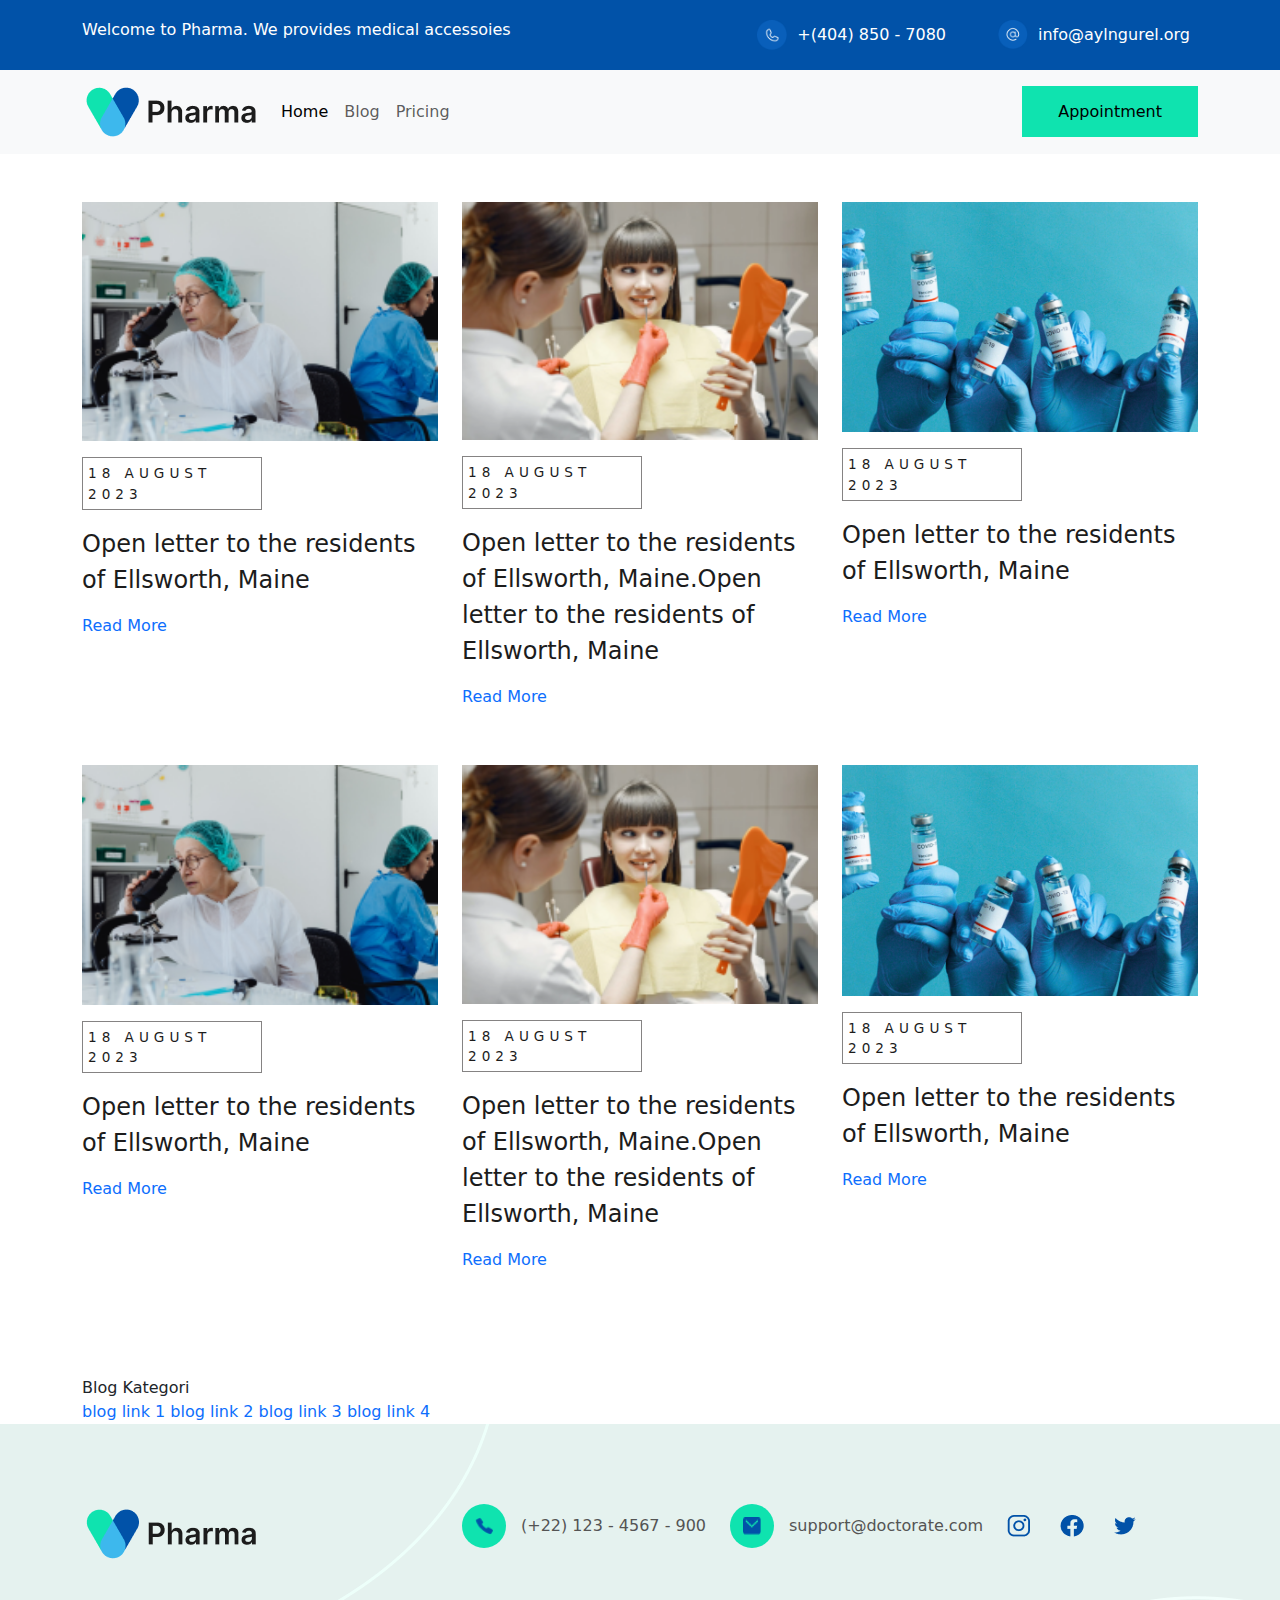
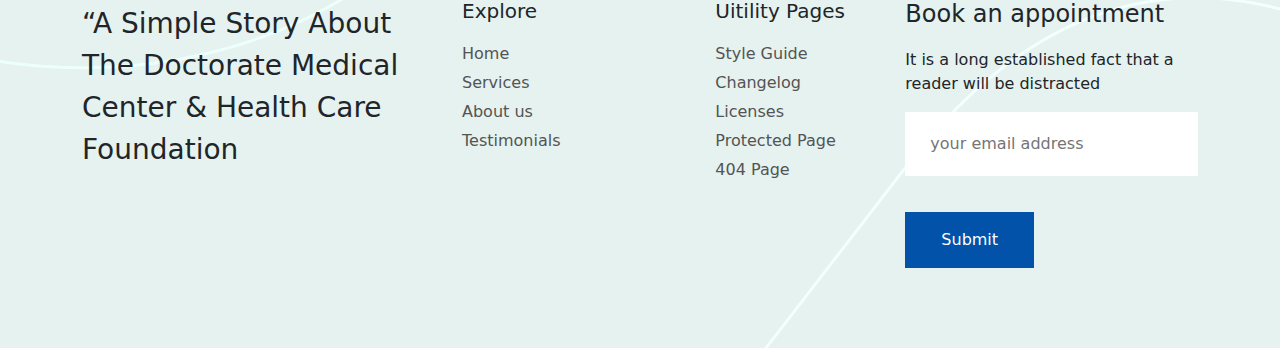
==== blog.html @ 0de9c076 "create blog.html" ====
<!DOCTYPE html>
<html lang="en">

<head>
    <!--Bizim kullandığımz bootstrap'in grid i kütüphane 12 li grid üzerinden devam ediyor ama daha fazla olanları da var.-->
    <meta charset="UTF-8">
    <meta name="viewport" content="width=device-width, initial-scale=1.0">
    <title>Document</title>
    <!--bootstrap cdn ile projeye yüklemiş olduk.css dosyasını buraya/integrity ilgili dosya değişirse html tutayacağı için inmeyecek-->
    <link href="https://cdn.jsdelivr.net/npm/bootstrap@5.3.3/dist/css/bootstrap.min.css" rel="stylesheet"
        integrity="sha384-QWTKZyjpPEjISv5WaRU9OFeRpok6YctnYmDr5pNlyT2bRjXh0JMhjY6hW+ALEwIH" crossorigin="anonymous">


    <link rel="stylesheet" href="assets/css/stlye.css"><!--css dosyasının yolunu kaydediyoruz-->
    <!--swipperdan çektik/ link ve script yerini değiştirdik-->

    <link rel="stylesheet" href="https://cdn.jsdelivr.net/npm/swiper@11/swiper-bundle.min.css" />

</head>

<body>
    <header class="sticky-top">
        <div class="top-bar">
            <div class="container"> <!--container class'tır-->
                <div class="row">
                    <div class="col-12 col-lg-6">

                        <span>Welcome to Pharma. We provides medical accessoies</span>
                    </div>

                    <div class="col-12 col-lg-6">
                        <div class="d-flex justify-content-end">
                            <!--gap değeri iki fleximin(kutunun) arasındaki boşluğu sağlıyor-->
                            <a href="tel:+(404) 850 - 7080" class="d-flex gap-2 align-items-center me-4">
                                <i class="icon icon-phone"></i>
                                <span class="me-2"> +(404) 850 - 7080</span>
                            </a>
                            <a href="#" class="d-flex gap-2 align-items-center">
                                <i class="icon icon-mail"></i>
                                <span class=" me-2"> info@aylngurel.org</span>
                            </a>
                        </div>
                    </div>
                </div>
            </div>
        </div>


        <nav class="navbar navbar-expand-lg bg-body-tertiary">
            <div class="container">

                <a class="navbar-brand" href="#">
                    <img src="assets/img/icon/Logo.png" alt="Logo">

                </a>
                <button class="navbar-toggler" type="button" data-bs-toggle="collapse" data-bs-target="#navbarText"
                    aria-controls="navbarText" aria-expanded="false" aria-label="Toggle navigation">
                    <span class="navbar-toggler-icon"></span>
                </button>
                <div class="collapse navbar-collapse" id="navbarText">
                    <ul class="navbar-nav me-auto mb-2 mb-lg-0">
                        <li class="nav-item">
                            <a class="nav-link active" aria-current="page" href="index.html">Home</a>
                        </li>
                        <li class="nav-item">
                            <a class="nav-link" href="#">Blog</a>
                        </li>
                        <li class="nav-item">
                            <a class="nav-link" href="#">Pricing</a>
                        </li>
                    </ul>
                    <span class="navbar-text">
                        <a href="#" class="btn-main-green"> Appointment </a>

                    </span>
                </div>
            </div>
        </nav>
    </header>
    <section>
        <div class="container py-5">
            <div class="row">
                <div class="col-4 mb-4">
                    <div class="blog-card">
                        <div class="blog-card-img mb-3">
                            <img src="assets/img/team/lady.png" alt="blog.html">
                        </div>
                        <div class="blog-card-info">
                            <div class="blog-card-info-date mb-3">18 August 2023</div>
                            <div class="blog-card-info-title mb-3 ">Open letter to the residents of Ellsworth, Maine
                            </div>
                            <div class="blog-card-info-link mb-3">
                                <a href="#"> Read More </a>
                            </div>
    
                        </div>
                    </div>
    
    
                </div>
                <div class="col-4 mb-4">
                    <div class="blog-card">
                        <div class="blog-card-img mb-3">
                            <img src="assets/img/team/lady2.png" class="" alt="blog">
                        </div>
                        <div class="blog-card-info mb-3">
                            <div class="blog-card-info-date mb-3">18 August 2023</div>
                            <div class="blog-card-info-title mb-3">Open letter to the residents of Ellsworth, Maine.Open
                                letter to the residents of Ellsworth, Maine
                            </div>
                            <div class="blog-card-info-link mb-3">
                                <a href="#"> Read More </a>
                            </div>
    
                        </div>
                    </div>
    
    
                </div>
              
                <div class="col-4 mb-4">
                    <div class="blog-card">
                        <div class="blog-card-img mb-3">
                            <img src="assets/img/team/ilac.png" class=" alt=" blog">
                        </div>
                        <div class="blog-card-info">
                            <div class="blog-card-info-date mb-3">18 August 2023</div>
                            <div class="blog-card-info-title mb-3">Open letter to the residents of Ellsworth, Maine
                            </div>
                            <div class="blog-card-info-link mb-3">
                                <a href="#"> Read More </a>
                            </div>
    
                        </div>
                    </div>
    
    
                </div>
                <div class="col-4 mb-4">
                    <div class="blog-card">
                        <div class="blog-card-img mb-3">
                            <img src="assets/img/team/lady.png" alt="blog.html">
                        </div>
                        <div class="blog-card-info">
                            <div class="blog-card-info-date mb-3">18 August 2023</div>
                            <div class="blog-card-info-title mb-3 ">Open letter to the residents of Ellsworth, Maine
                            </div>
                            <div class="blog-card-info-link mb-3">
                                <a href="#"> Read More </a>
                            </div>
    
                        </div>
                    </div>
    
    
                </div>
                <div class="col-4 mb-4">
                    <div class="blog-card">
                        <div class="blog-card-img mb-3">
                            <img src="assets/img/team/lady2.png" class="" alt="blog">
                        </div>
                        <div class="blog-card-info mb-3">
                            <div class="blog-card-info-date mb-3">18 August 2023</div>
                            <div class="blog-card-info-title mb-3">Open letter to the residents of Ellsworth, Maine.Open
                                letter to the residents of Ellsworth, Maine
                            </div>
                            <div class="blog-card-info-link mb-3">
                                <a href="#"> Read More </a>
                            </div>
    
                        </div>
                    </div>
    
    
                </div>
              
                <div class="col-4 mb-4">
                    <div class="blog-card">
                        <div class="blog-card-img mb-3">
                            <img src="assets/img/team/ilac.png" class=" alt=" blog">
                        </div>
                        <div class="blog-card-info">
                            <div class="blog-card-info-date mb-3">18 August 2023</div>
                            <div class="blog-card-info-title mb-3">Open letter to the residents of Ellsworth, Maine
                            </div>
                            <div class="blog-card-info-link mb-3">
                                <a href="#"> Read More </a>
                            </div>
    
                        </div>
                    </div>
    
    
                </div>
    
    </section>
    <section>
        <div class="container">
            <div class="blog-category-wrapper">
                <div class="blog-category ">
                    <div class="blog-category-title ">
                    Blog Kategori
                    </div>
                    <a href="#"> blog link 1</a>
                    <a href="#"> blog link 2</a>
                    <a href="#"> blog link 3</a>
                    <a href="#"> blog link 4</a>
        
                </div>
            </div>
        </div>
    </section>
    <footer>
        <div class="end-blog-card">
            <div class="container">
    
                <div class="row">
                    <div class="col-12 col-lg-3 col-xl-4 ">
                        <div class="end-blog-card-left ">
                            <img src="assets/img/team/Logo.png" class="mb-3" alt="">
                            <div class="fs-3 fw-medium mt-4 lh-md ">
                                “A Simple Story About The Doctorate Medical Center & Health Care Foundation
                            </div>
    
                        </div>
                    </div>
                    <div class="col-12 col-lg-9 col-xl-8 ">
    
                        <div class="row mb-5  ">
                            <div class="col-12 col-lg-auto">
                                <a href="#" class="end-blog-card-phone">
                                    <i class="icon-phone"></i>
                                    <span>(+22) 123 - 4567 - 900</span>
                                </a>
                            </div>
                            <div class="col-12 col-lg-auto">
                                <a href="#" class="end-blog-card-mail">
                                    <i class="icon-mail"></i>
                                    <span>support@doctorate.com</span>
                                </a>
                            </div>
    
                            <div class="col-12 col-lg-auto">
    
                                <div class="end-blog-card-right-social">
                                    <img src="assets/img/team/Insta.png" alt="">
                                    <img src="assets/img/team/f.png" alt="">
                                    <img src="assets/img/team/Twiter.png" alt="">
                                </div>
    
                            </div>
                        </div>
                        <div class="row ">
                            <div class="col-6 col-lg-4 mb-3">
                                <div class="end-blog-card-right">
                                    <div class="fs-5 fw-medium mb-3">
                                        Explore
                                    </div>
                                    <a href="#">Home</a>
                                    <a href="#">Services</a>
                                    <a href="#">About us</a>
                                    <a href="#">Testimonials</a>
                                </div>
                            </div>
                            <div class="col-6 col-lg-3 mb-3">
                                <div class="end-blog-card-right">
                                    <div class="fs-5 fw-medium mb-3">
                                        Uitility Pages
                                    </div>
                                    <a href="#">Style Guide</a>
                                    <a href="#">Changelog</a>
                                    <a href="#">Licenses</a>
                                    <a href="#">Protected Page</a>
                                    <a href="#">404 Page</a>
                                </div>
                            </div>
    
                            <div class="col-12 col-lg-5">
                                <div class="end-blog-card-third">
                                    <div class="end-blog-card-right-third"></div>
                                    <div class="end-blog-card-right-third-title mb-3">
                                        Book an appointment
                                    </div>
                                    <div class="end-blog-card-right-third-desc mb-3">It is a long established fact that
                                        a
                                        reader will be distracted</div>
                                    <input type="email" name="" id="" class="end-blog-card-right-third-input mb-3"
                                        placeholder="your email address">
    
                                    <div class="end-blog-card-right-third-button ">
                                        <a href="#" class="btn-main-blue "> Submit </a>
    
    
                                    </div>
                                </div>
                            </div>
    
                        </div>
                    </div>
                </div>
            </div>
    
    </footer>
       <script src="https://cdn.jsdelivr.net/npm/bootstrap@5.3.3/dist/js/bootstrap.bundle.min.js"
        integrity="sha384-YvpcrYf0tY3lHB60NNkmXc5s9fDVZLESaAA55NDzOxhy9GkcIdslK1eN7N6jIeHz"
        crossorigin="anonymous"></script>

    <script src="https://cdn.jsdelivr.net/npm/swiper@11/swiper-bundle.min.js"></script>
</body>
---- assets/css/stlye.css ----
@charset "UTF-8";
:root {
  --main-blue: #0152A8;
  --main-green: #0fe3af;
}

.bg-main-blue {
  background-color: var(--main-blue);
}

.bg-main-green {
  background-color: var(--main-green);
}

body {
  background-color: #ffffff;
}

/*class lar üzerinden özellik değiştirmesi daha mantıklı id'lerden ziyade. bunu da "." koyup yapıyoruz*/
.top-bar {
  background-color: #0152A8;
  color: #FFFFFF;
  padding-top: 18px;
  padding-bottom: 18px;
}

.top-bar a {
  padding-left: 18px;
  color: #FFFFFF;
}

a {
  text-decoration: none;
}

/* ortak özellikler için bir class oluşturduk kod tekrarından kaçınmak için*/
.top-bar .icon {
  display: inline-block;
  background-color: #0152A8;
  width: 34px;
  height: 34px;
  border-radius: 50%;
}

/*Bu trickle html tarafında icon diye classım var ve bu icon class ından sonra "." koyuyoruz . topbar dan sonra boşluk varsa içinde demek yoksa yanında demek*/
.top-bar .icon.icon-phone {
  background-image: url("../img/icon/phone.png");
  background-size: 30px;
  background-repeat: no-repeat;
  background-position: center;
}

.top-bar .icon.icon-mail {
  background-image: url("../img/icon/mail.png");
  background-size: 30px;
  background-repeat: no-repeat;
  background-position: center;
}

.btn-main-green {
  background-color: #0FE3AF;
  /* padding-top: 16px;
  padding-bottom: 16px;
  padding-left: 36px;
  padding-right: 36px;*/
  /*padding: 16px 36px 16px 36px ;*/
  padding: 16px 36px;
  /*ilk değer y ekseni, ikinci değer x ekseni */
  text-decoration: none;
}

.btn-main-blue {
  display: inline-block;
  background-color: #0152A8;
  text-decoration: none;
  color: #fff;
  padding: 16px 36px;
  border: none;
  outline: none;
}
.btn-main-blue-outline {
  border: 1.5px solid #dfdfdf;
  padding: 16px 36px;
}

.card-istatictic {
  color: #ffffff;
  text-align: center;
  max-width: 1000px;
}
.card-istatictic-number {
  font-size: 3.5rem;
  font-weight: 600;
}
.card-istatictic-content {
  text-transform: uppercase;
  gap: 5px;
  letter-spacing: 4px;
  font-weight: 100;
}

.service-card {
  /* background: #FFFFFF;/*performans kaybettiriyor mikro düzeyde de olsa*/
  background-color: #FFFFFF;
  /*background color gibi net kodlar yazıyoruz ve okunaklılık açısından da daha iyi yoksa aralarında çok fark yok*/
  padding: 45px 35px;
  gap: 6px;
  flex-direction: column;
  display: flex;
  position: relative;
}

.service-card-hover-img {
  display: none;
}

.service-card-hover-img img {
  display: block;
  width: 100%;
  height: 100%;
}

.service-card:hover .service-card-hover-img {
  display: block;
  /* üzerinde tıklamdığında gide*/
}

.service-card:hover .service-card-content {
  display: none;
}

.service-card-img {
  width: 54px;
  height: 54px;
}

.service-card-title {
  position: relative;
  font-size: 1.3rem;
  font-weight: 500;
  color: #545454;
}

.service-card-desc {
  color: #545454;
}

.service-card-link {
  color: #545454;
  display: flex;
  align-items: center;
}

.service-card-link::after {
  content: "";
  display: inline-block;
  background-image: url("../img/icon/readmoreicon.png");
}

.service-card-icon-phone {
  position: absolute;
  top: 10px;
  right: 10px;
  display: inline;
  background-image: url("../img/icon/phone.png");
  background-size: 20px;
  background-repeat: no-repeat;
  background-position: center;
}

.section-service-title {
  text-transform: uppercase;
  letter-spacing: 3px;
  /* kelimenin her harf araslerinin 3px açıldı*/
  border: 0.5px solid #CECECE;
  /*ilki çizgi kalınlığı ,solid=düz çizgi, üçüncü de renk*/
  padding: 5px 10px;
  /*1 yukarı 2 sağ 3 aşağı 4 sola. burada solu yazmadık sol değeri sağın aynısını alıyor*/
  border-radius: 2px;
  transition: all 300ms;
  /*arka plan rengi y*/
  display: inline-block;
}

.section-service-title2 {
  background-color: #0152A8;
  padding: 16px 36px;
  color: #FFFFFF;
}

.section-service-title:hover {
  background-color: #CECECE;
  border-color: #1c1c1c;
}

.brand {
  margin-bottom: 100px;
}

.call-center {
  background-color: #545454;
  background-repeat: no-repeat;
  background-size: cover;
  background-position: bottom top;
  padding: 40px 0;
  background-image: url("../img/team/call.png");
  background-attachment: fixed;
}

.btn-main-blue {
  background-color: #0152A8;
  padding: 16px 36px;
  color: #ffffff;
}

.call-center-card {
  background-color: #FFFFFF;
  padding: 55px;
}

.call-center-card-icon {
  display: flex;
  align-items: center;
  justify-content: center;
  width: 60px;
  height: 60px;
  border: 1px solid #0FE3AF;
  border-radius: 50%;
  flex-shrink: 0;
}

.call-center-card-icon .card-icon-1 {
  display: inline-block;
  width: 24px;
  border-radius: 50%;
  background-repeat: no-repeat;
  background-position: center;
}

.meeting-wrapper {
  background-color: var(--main-blue, #1a8953);
  background-image: url(../img/icon/sagpetek.png), url(../img/icon/solpetek.png);
  /*biri birini ezmesin diye alt alta değil de virgülle ayırdık*/
  background-repeat: no-repeat;
  /*birden fazla olmasın diye tekrarlamayı kapattık*/
  background-position: right top, bottom left;
  /*sağ üste aldık top right da aynı şey ikinciyi virgülle ayırdık*/
  display: flex;
  justify-content: center;
  /*ortaladık*/
  align-items: center;
  /*ortaladık*/
  flex-direction: column;
  /*butonu aşağı almış olduk*/
  text-align: center;
  /*yazıyı ortaladık*/
  gap: 15px;
  padding: 100px 2rem;
}

.meeting-wrapper-content {
  max-width: 500px;
  /*br kullanmadan satır aşağı yapma 500ün üstü bi alt satıra atar*/
  color: #ffffff;
}

.special-care-list {
  padding-left: 0;
}

.special-care-list li {
  background-image: url(../img/icon/tik.png);
  margin-bottom: 20px;
  background-repeat: no-repeat;
  background-position: left center;
  list-style: none;
  /*listedeki noktayı kaldırdır*/
  padding-left: 30px;
  /* 30 sola kaydı ikon*/
  font-weight: 600;
}

.special-care-img img {
  width: 100%;
  height: 100%;
}

.special-care-content {
  display: flex;
  /*sağı solu eşitlemek için*/
  position: relative;
}

.special-care-content-info {
  background-color: #000000;
  padding: 5px 10px;
  position: absolute;
  /*özgürleşti*/
  bottom: 80px;
  left: 177px;
  left: 50%;
  transform: translateX(-50%);
}

.feedback-card {
  background-color: #F1F1f1;
  padding: 50px;
  margin-bottom: 15px;
}

.icon-star {
  display: inline-block;
  background-image: url("../img/icon/star-active.png");
  /*starın gri rengini*/
  background-position: center;
  background-repeat: no-repeat;
  width: 30px;
  height: 30px;
  /*&-title*/
}
.icon-star.active {
  /*.icon-star.active yıldızlara renk verdik*/
  /* bolşuk varsa içinde ,boşluk yoksa yanında*/
  background-image: url(../img/icon/star.png);
}

.why-choose-us {
  background-color: #dcedfe;
  background-image: url("../img/team/line-1.png"), url("../img/team/line-2.png");
  background-repeat: no-repeat;
  background-position: top left, right bottom;
  padding: 120px 0;
}

.why-choose-us-url {
  display: flex;
  flex-wrap: wrap;
  justify-content: center;
  -moz-column-gap: 50px;
  column-gap: 50px;
  row-gap: 40px;
  max-width: 910px;
  margin-left: auto;
  margin-right: auto;
}

.why-choose-us-url a {
  display: inline-flex;
  align-items: center;
  color: #0152a8;
}

.why-choose-us-url a::before {
  content: "";
  display: inline-block;
  background-image: url("../img/icon/tik.png");
  background-size: contain;
  background-position: center;
  width: 20px;
  height: 20px;
  margin-right: 5px   ;
}

.team-card {
  background-color: #004a99;
  padding: 30px;
}
.team-card-img {
  margin-bottom: 20px;
}
.team-card-img img {
  width: 100%;
  height: 100%;
}
.team-card-line {
  margin-left: 150px;
}
.team-card-title {
  color: #ffffff;
  font-weight: 600;
  font-size: 1.5rem;
  text-align: center;
}
.team-card-desc {
  color: #ffffff;
  font-weight: 300;
  text-align: center;
}
.team-card-social-media {
  display: flex;
  align-items: center;
  justify-content: center;
  margin-top: 25px;
  gap: 15px;
}
.team-card-social-media a {
  display: inline-block;
  width: 25px;
  height: 25px;
  color: #ffffff;
  text-decoration: underline;
  background-repeat: no-repeat;
  background-position: center;
  background-size: contain;
}
.team-card-social-media a.icon-instagram {
  background-image: url("../img/team/whiteinsta.png");
}
.team-card-social-media a.icon-facebook {
  background-image: url("../img/team/facebook.png");
}
.team-card-social-media a.icon-twitter {
  background-image: url("../img/team/whitetwiter.png");
}

.swiper-slide .slider-main-content {
  visibility: hidden;
  opacity: 0;
}

.swiper-slide-active .slider-main-content {
  opacity: 1;
  visibility: visible;
}

.slider-main {
  --slider-height: 30vh;
}
@media (min-width: 768px) {
  .slider-main {
    --slider-height: 80vh;
  }
}
.slider-main-content {
  display: flex;
  align-items: flex-start;
  position: absolute;
  max-width: 500px;
  justify-content: center;
  gap: 15px;
  flex-direction: column;
  transition: all 1000ms;
  max-width: 500px;
}
.slider-main-content-top-info {
  display: inline-block;
  padding: 3px 10px;
  /* background-color: $mainGreen;*/
  background-color: var(--main-green);
  letter-spacing: 2px;
  text-transform: uppercase;
  color: #1c1c1c;
}
.slider-main-content-title {
  font-size: 1rem;
  font-weight: 700;
  line-height: 120%;
  /*bir kelimeni bir satırda tuttuğu yükseklik ve px olarak verilmez*/
  color: #143450;
}
@media (min-width: 768px) {
  .slider-main-content-title {
    font-size: 3.5rem;
  }
}
.slider-main-content-desc {
  font-size: 1rem;
  color: #1c1c1c;
}
.slider-main-img {
  width: 100%;
  height: var(--slider-height);
  -o-object-fit: cover;
     object-fit: cover;
}

.slider--istatictic {
  color: #FFFFFF;
  gap: 15px;
  text-align: center;
  text-transform: uppercase;
  max-width: 1000px;
}
.slider--istatictic-number {
  gap: 15px;
  font-size: 3.5rem;
  font-weight: 600;
}
.slider--istatictic-content {
  letter-spacing: 4px;
  gap: 5px;
  font-weight: 100;
  line-height: 170%;
}

.blog-card {
  letter-spacing: 20;
  gap: 15;
}
.blog-card-img img {
  width: 100%;
}
.blog-card-info {
  display: flex;
  flex-direction: column;
  align-items: flex-start;
  gap: 10;
}
.blog-card-info-date {
  display: inline;
  padding: 5px;
  text-transform: uppercase;
  /*blog-card-info-date*/
  color: #1C1C1C;
  width: 180px;
  border: 1px solid #858383;
  font-weight: 200;
  letter-spacing: 5px;
  font-size: 0.85rem;
}
.blog-card-info-title {
  color: #1c1c1c;
  font-weight: 500;
  font-size: 20px;
  font-size: 1.5rem;
  display: -webkit-box;
  -webkit-line-clamp: 2;
  line-clamp: 2;
  overflow: hidden;
  text-overflow: ellipsis;
}

.featured-blog-card {
  padding: 10px;
  display: flex;
  margin-bottom: 30px;
}
.featured-blog-card-img {
  width: 220px;
  margin-right: 30px;
}
.featured-blog-card-img img {
  -o-object-fit: cover;
     object-fit: cover;
  width: 100%;
}
.featured-blog-card-info-time {
  letter-spacing: 5px;
  text-transform: uppercase;
  border: 1px solid #858383;
  display: inline-block;
}
.featured-blog-card-info-title {
  font-weight: 500;
  font-size: 20px;
  font-size: 1.5rem;
}

.end-blog-card {
  background-color: #e5f2ef;
  background-image: url("../img/team/line-1.png"), url("../img/team/line-2.png");
  background-repeat: no-repeat;
  background-position: top left, right bottom;
  padding: 80px 0;
}
.end-blog-card-phone, .end-blog-card-mail {
  display: flex;
  align-items: center;
  gap: 15px;
  color: #545454;
}
.end-blog-card .icon-phone,
.end-blog-card .icon-mail {
  display: inline-block;
  background-color: var(--main-green);
  background-repeat: no-repeat;
  background-size: 18px 18px;
  background-position: center;
  width: 44px;
  height: 44px;
  border-radius: 50%;
  flex-shrink: 0;
}
.end-blog-card .icon-phone {
  background-image: url("../img/team/phone.png");
}
.end-blog-card .icon-mail {
  background-image: url("../img/team/mail.png");
}
.end-blog-card-left-info {
  font-weight: 300;
  font-size: 20px;
}
.end-blog-card-right-social {
  display: flex;
  align-items: center;
  height: 100%;
  gap: 30px;
}
@media (min-width: 992px) {
  .end-blog-card-right-social {
    justify-content: flex-end; /*992 den büyükse çalışacak içine yazdığımız kodlar*/
  }
}
.end-blog-card-right a {
  display: block;
  color: #545454;
  font-weight: 500;
  margin-bottom: 5px;
}
.end-blog-card-right-first-title {
  font-weight: 500;
  font-size: 20px;
  font-size: 1.5rem;
}
.end-blog-card-right-first-info {
  display: block;
}
.end-blog-card-right-second-title {
  font-weight: 500;
  font-size: 20px;
  font-size: 1.5rem;
}
.end-blog-card-right-third-title {
  font-weight: 500;
  font-size: 20px;
  font-size: 1.5rem;
}
.end-blog-card-right-third-button {
  border: 5px;
  margin-top: 20px;
}
.end-blog-card-right-third-input {
  border: none;
  outline: none;
  width: 100%;
  padding: 20px 25px;
  background-color: #ffffff;
}

@media (min-width: 992px) {
  .hidden-mobile {
    display: none;
  }
} /*991 pixel olduğu an kod yok olur+kod sayfaya çağrılmaz,gelmez. 992 pixelden büyükse classlar çalışır+@media nın olayı bu*//*# sourceMappingURL=stlye.css.map */
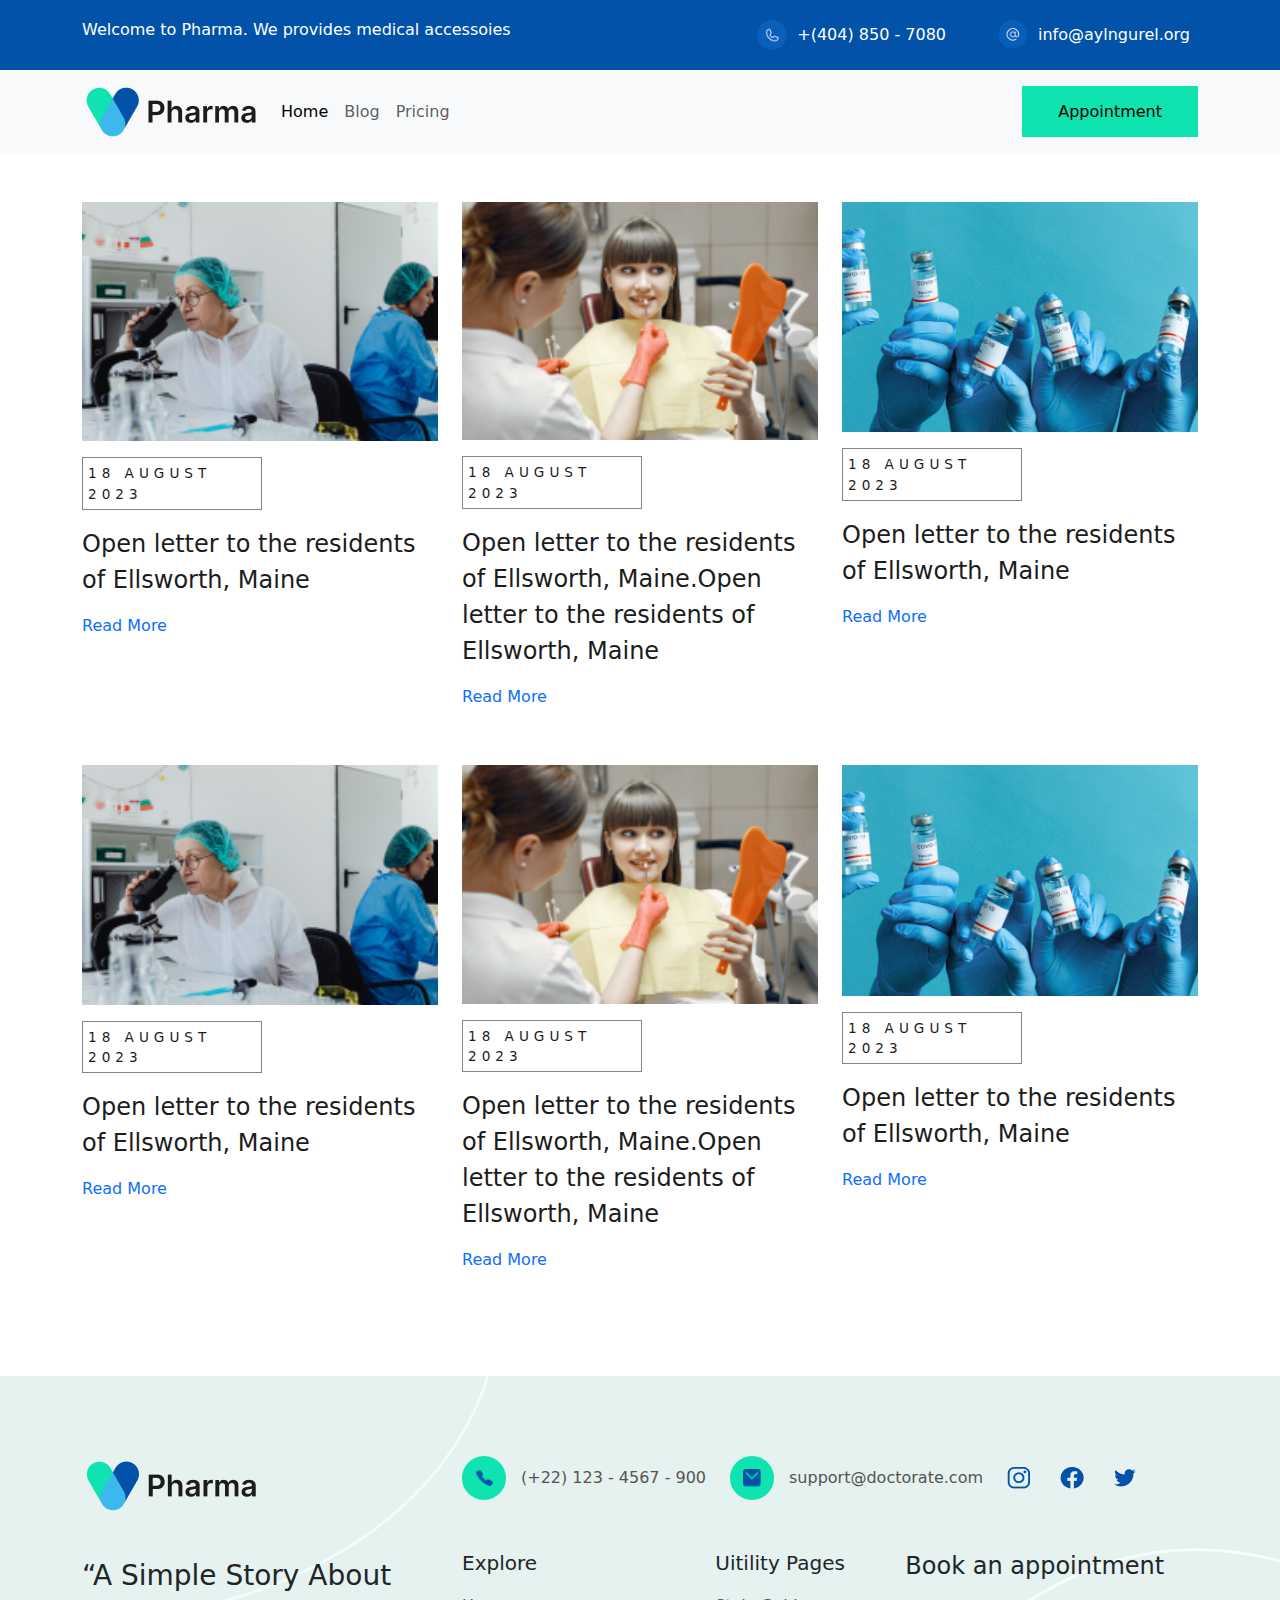
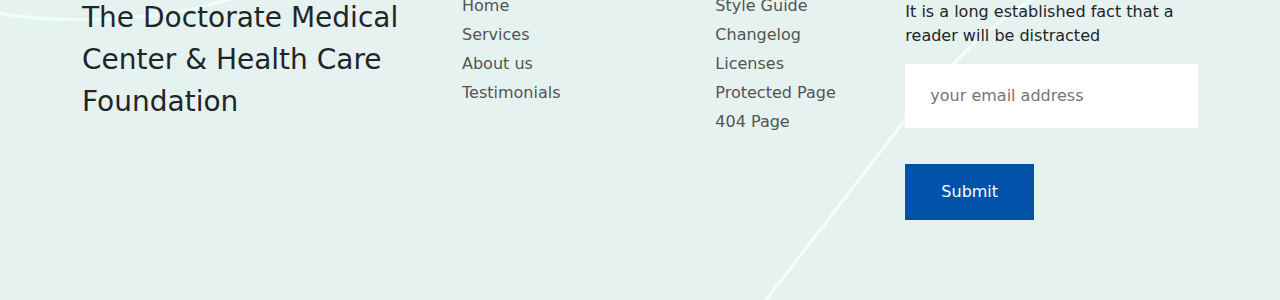
==== commit a1bb79ba: "Update blog.html" ====
--- a/blog.html
+++ b/blog.html
@@ -194,22 +194,7 @@
                 </div>
     
     </section>
-    <section>
-        <div class="container">
-            <div class="blog-category-wrapper">
-                <div class="blog-category ">
-                    <div class="blog-category-title ">
-                    Blog Kategori
-                    </div>
-                    <a href="#"> blog link 1</a>
-                    <a href="#"> blog link 2</a>
-                    <a href="#"> blog link 3</a>
-                    <a href="#"> blog link 4</a>
-        
-                </div>
-            </div>
-        </div>
-    </section>
+  
     <footer>
         <div class="end-blog-card">
             <div class="container">
